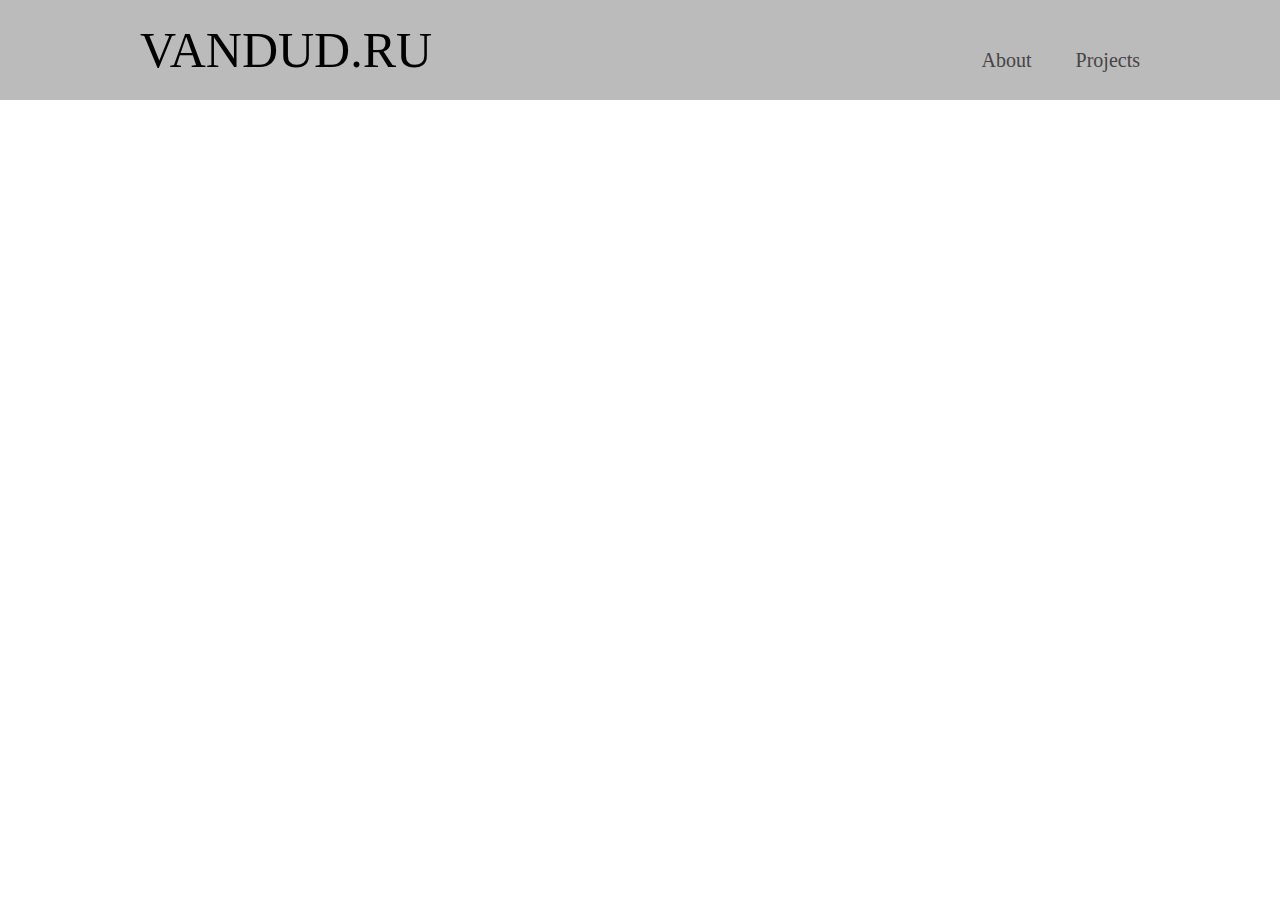
==== index.html @ b8656533 "first" ====
<!DOCTYPE html>
<html lang="ru">
<head>
    <meta charset="UTF-8">
    <title>VANDUD.RU</title>
    <link rel="stylesheet" href="styles/header-footer-style.css">
    <link rel="stylesheet" href="styles/reset.css">
</head>
<body>
    <header>
        <h1>VANDUD.RU</h1>
        <div id="headListWrap">
            <a href="#" class="headItems">About</a>
            <a href="#" class="headItems">Projects</a>
        </div>
    </header>
    <div id="content"></div>
    <footer>
        <p id="infoInFooter"></p>
    </footer>
</body>
</html>
---- styles/header-footer-style.css ----
html {
    font-family: serif;
}

body {
    width: 100%;
    height: 100%;
}

header {
    width: 100%;
    height: 100px;
    background-color: #bbb;
    overflow: hidden;
}

header>h1 {
    font-size: 50px;
    font-family: "Tahoma";
    
    float: left;
    margin-left: 140px;
    margin-top: 25px;
}

#headListWrap {
    float: right;
    margin-right: 140px;
    margin-top: 50px;
}

.headItems {
    font-family: "Tahoma";
    font-size: 20px;
    margin-left: 40px;
    text-decoration: none;
}

.headItems:link {
    color: #444;
}

.headItems:visited {
    color: #444;
}

.headItems:hover {
    color: #888;
}

.headItems:active {
    color: #444;
}
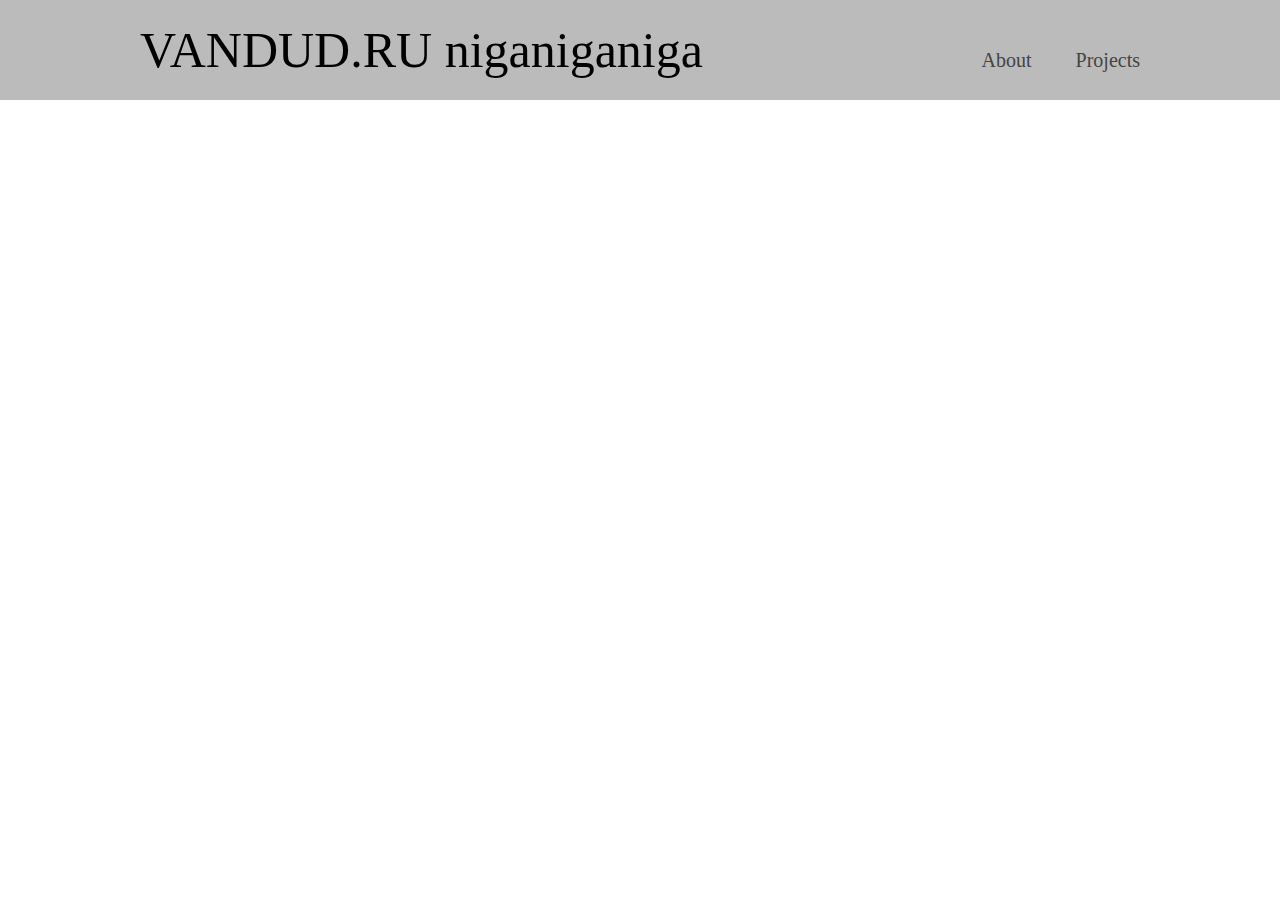
==== commit 674c85b4: "test of git on command line" ====
--- a/index.html
+++ b/index.html
@@ -8,7 +8,7 @@
 </head>
 <body>
     <header>
-        <h1>VANDUD.RU</h1>
+        <h1>VANDUD.RU niganiganiga</h1>
         <div id="headListWrap">
             <a href="#" class="headItems">About</a>
             <a href="#" class="headItems">Projects</a>
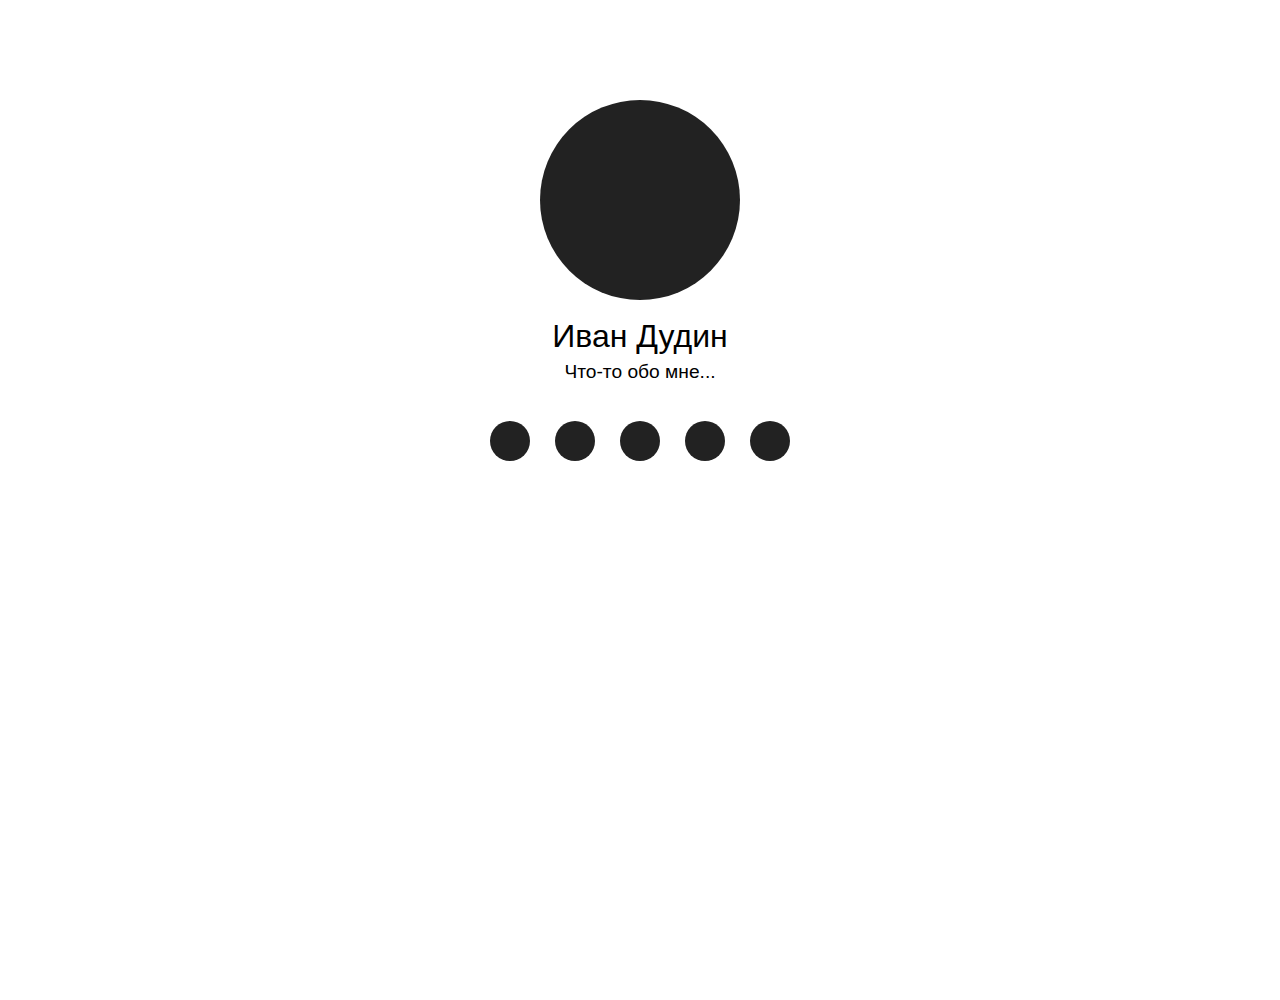
==== commit 645624b5: "new design" ====
--- a/index.html
+++ b/index.html
@@ -2,21 +2,20 @@
 <html lang="ru">
 <head>
     <meta charset="UTF-8">
-    <title>VANDUD.RU</title>
-    <link rel="stylesheet" href="styles/header-footer-style.css">
-    <link rel="stylesheet" href="styles/reset.css">
+    <title>vandud</title>
+    <link rel="stylesheet" href="styles/style-index.css">
+    <link rel="stylesheet" href="styles/style-reset.css">
 </head>
 <body>
-    <header>
-        <h1>VANDUD.RU niganiganiga</h1>
-        <div id="headListWrap">
-            <a href="#" class="headItems">About</a>
-            <a href="#" class="headItems">Projects</a>
-        </div>
-    </header>
-    <div id="content"></div>
-    <footer>
-        <p id="infoInFooter"></p>
-    </footer>
+  <div id="avatar"></div>
+  <h1 id="name">Иван Дудин</h1>
+  <h3 id="status">Что-то обо мне...</h3>
+  <div id="links">
+    <div class="links"></div>
+    <div class="links"></div>
+    <div class="links"></div>
+    <div class="links"></div>
+    <div class="links"></div>
+  </div>
 </body>
-</html>+</html>
--- a/styles/style-index.css
+++ b/styles/style-index.css
@@ -0,0 +1,50 @@
+html {
+  width: 100%;
+  height: 100%;
+}
+
+body {
+  width: 100%;
+  height: 100%;
+}
+
+#avatar {
+  width: 200px;
+  height: 200px;
+  margin: 100px auto 0 auto;
+  border-radius: 50%;
+
+  background-color: #222;
+}
+
+#name {
+  font-size: 2em;
+  text-align: center;
+  font-family: sans-serif;
+  width: 300px;
+  margin: 20px auto 10px auto;
+}
+
+#status {
+  font-size: 1.2em;
+  text-align: center;
+  font-family: sans-serif;
+  width: 300px;
+  margin: auto;
+}
+
+#links {
+  width: 300px;
+  display: flex;
+  flex-direction: row;
+  justify-content: space-between;
+  margin: 40px auto;
+}
+
+.links {
+  width: 40px;
+  height: 40px;
+  border-radius: 50%;
+
+  background-color: #222;
+}
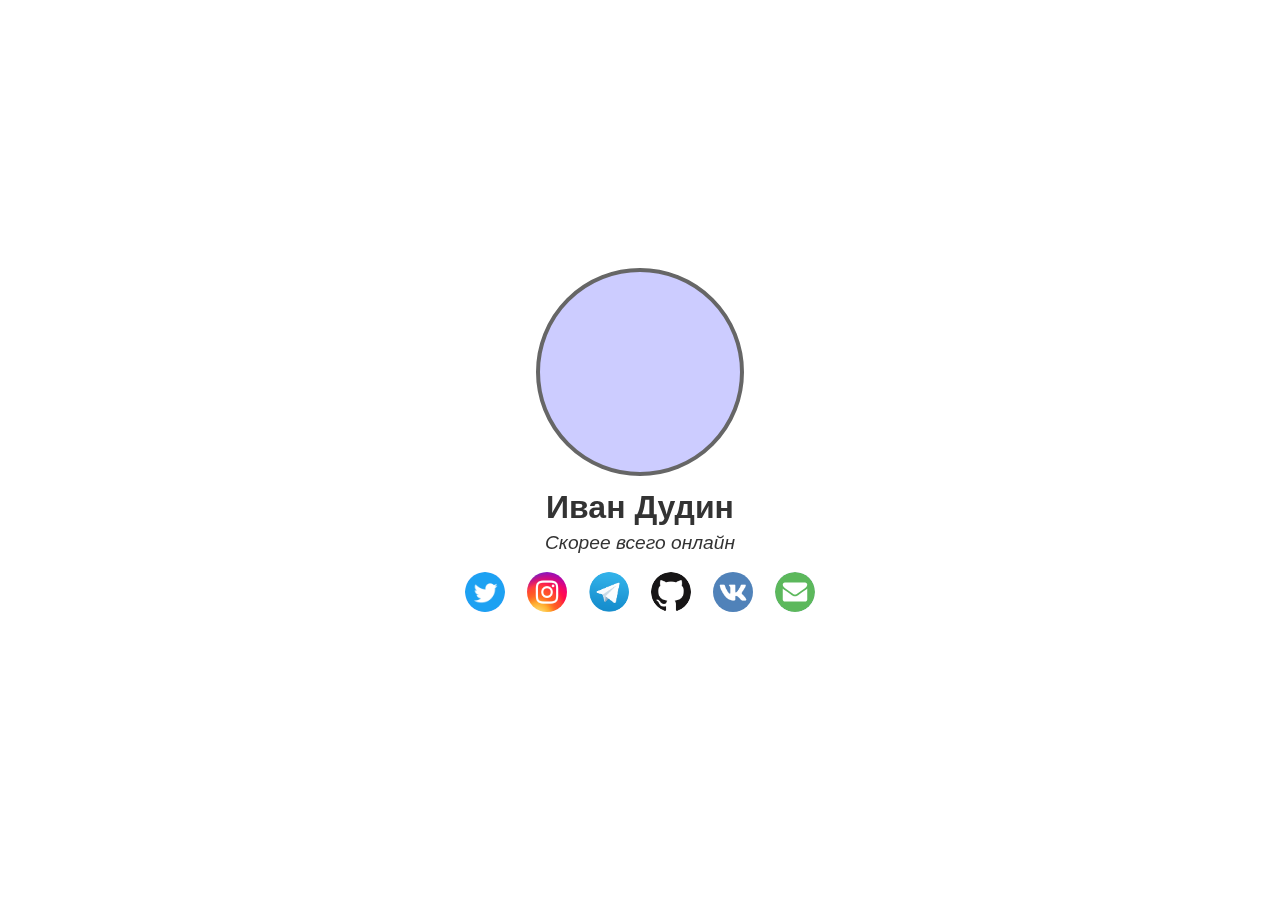
==== commit d157a8c2: "10.11.2017(dd.mm.yyyy)" ====
--- a/index.html
+++ b/index.html
@@ -7,15 +7,18 @@
     <link rel="stylesheet" href="styles/style-reset.css">
 </head>
 <body>
-  <div id="avatar"></div>
-  <h1 id="name">Иван Дудин</h1>
-  <h3 id="status">Что-то обо мне...</h3>
-  <div id="links">
-    <div class="links"></div>
-    <div class="links"></div>
-    <div class="links"></div>
-    <div class="links"></div>
-    <div class="links"></div>
+  <div id="wrap">
+    <div id="avatar"></div>
+    <h1 id="name">Иван Дудин</h1>
+    <h3 id="status">Скорее всего онлайн</h3>
+    <div id="links">
+      <a href="https://twitter.com/drvandud" class="links" id="twitter"></a>
+      <a href="https://www.instagram.com/van.dud/" class="links" id="instagram"></a>
+      <a href="https://t.me/VanDud" class="links" id="telegram"></a>
+      <a href="https://github.com/vandud" class="links" id="github"></a>
+      <a href="https://vk.com/nigamazafaka_vandudzdes_zdesvse" class="links" id="vk"></a>
+      <a href="mailto:vandud@vandud.ru" class="links" id="mail"></a>
+    </div>
   </div>
 </body>
 </html>
--- a/styles/style-index.css
+++ b/styles/style-index.css
@@ -6,39 +6,63 @@
 body {
   width: 100%;
   height: 100%;
+  position: fixed;
+  top: 0;
+  left: 0;
+  display: flex;
+  align-items: center;
+  align-content: center;
+  justify-content: center;
+  overflow: auto;
+}
+
+#wrap {
+  display: block;
 }
 
 #avatar {
   width: 200px;
   height: 200px;
-  margin: 100px auto 0 auto;
+  border-width: 4px;
+  border-style: solid;
+  border-color: #666;
   border-radius: 50%;
+  margin: auto;
+  background-image: url(https://pbs.twimg.com/profile_images/873638406785564673/j_3pIm1v_400x400.jpg);
+  background-size: contain;
 
-  background-color: #222;
+
+  background-color: #ccf;
 }
 
 #name {
   font-size: 2em;
+  font-weight: bold;
   text-align: center;
   font-family: sans-serif;
+  color: #333;
   width: 300px;
-  margin: 20px auto 10px auto;
+  margin: auto;
+  margin-top: 15px;
+  margin-bottom: 10px;
 }
 
 #status {
   font-size: 1.2em;
   text-align: center;
   font-family: sans-serif;
+  color: #333;
+  font-style: oblique;
   width: 300px;
   margin: auto;
 }
 
 #links {
-  width: 300px;
+  width: 350px;
   display: flex;
   flex-direction: row;
   justify-content: space-between;
-  margin: 40px auto;
+  margin: 20px auto;
 }
 
 .links {
@@ -46,5 +70,37 @@
   height: 40px;
   border-radius: 50%;
 
-  background-color: #222;
+  background-color: #ccf;
 }
+
+#twitter {
+  background-image: url(../logo/twitter.png);
+  background-size: contain;
+}
+
+#vk {
+  background-image: url(../logo/vk.png);
+  background-size: contain;
+}
+
+#instagram {
+  background-image: url(../logo/instagram.png);
+  background-size: contain;
+}
+
+#telegram {
+  background-image: url(../logo/telegram.png);
+  background-size: 120%;
+  background-position: center;
+}
+
+#github {
+  background-color: white;
+  background-image: url(../logo/github.png);
+  background-size: contain;
+}
+
+#mail {
+  background-image: url(../logo/mail.svg);
+  background-size: contain;
+}
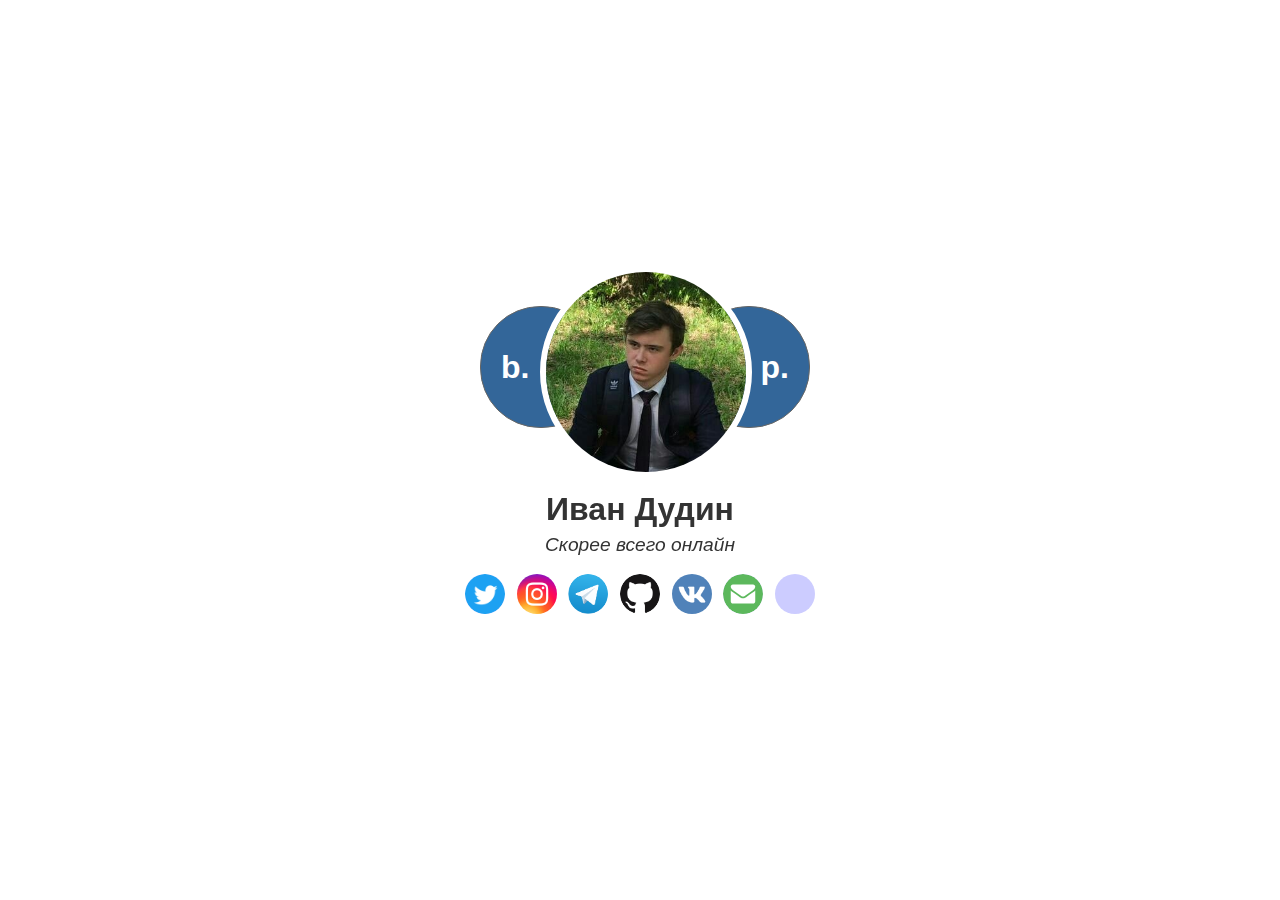
==== commit eed579d0: "Добавил две ссылки .b и .p" ====
--- a/index.html
+++ b/index.html
@@ -7,17 +7,23 @@
     <link rel="stylesheet" href="styles/style-reset.css">
 </head>
 <body>
-  <div id="wrap">
-    <div id="avatar"></div>
+  <div id="main_wrap">
+    <div id="menu_and_avatar">
+      <a href="#" id="blog">b.</a>
+      <img src="img/vandud.jpg" id="avatar"></img>
+      <a href="#" id="projects">p.</a>
+    </div>
     <h1 id="name">Иван Дудин</h1>
     <h3 id="status">Скорее всего онлайн</h3>
     <div id="links">
       <a href="https://twitter.com/drvandud" class="links" id="twitter"></a>
       <a href="https://www.instagram.com/van.dud/" class="links" id="instagram"></a>
-      <a href="https://t.me/VanDud" class="links" id="telegram"></a>
+      <a href="https://t.me/vandud" class="links" id="telegram"></a>
       <a href="https://github.com/vandud" class="links" id="github"></a>
       <a href="https://vk.com/nigamazafaka_vandudzdes_zdesvse" class="links" id="vk"></a>
       <a href="mailto:vandud@vandud.ru" class="links" id="mail"></a>
+      
+      <a href="#" class="links" id="facebook"></a>
     </div>
   </div>
 </body>
--- a/styles/style-index.css
+++ b/styles/style-index.css
@@ -16,23 +16,94 @@
   overflow: auto;
 }
 
-#wrap {
+#main_wrap {
   display: block;
+}
+
+#menu_and_avatar {
+  width: 500px;
+  height: 212px;
+  margin: auto;
+  position: relative;
+}
+
+#blog {
+  width: 100px;
+  height: 120px;
+  display: block;
+  position: absolute;
+  top: 40px;
+  left: 90px;
+  z-index: 9;
+
+  text-align: left;
+  line-height: 120px;
+  padding-left: 20px;
+  text-decoration: none;
+  color: #fff;
+  font-size: 2em;
+  font-family: sans-serif;
+  font-weight: bold;
+
+  background-color: #369;
+  border-width: 1px;
+  border-style: solid;
+  border-color: #666;
+  border-radius: 60px;
+
+  transition: width 1s, left 1s;
+}
+
+#blog:hover {
+  width: 180px;
+  left: 30px;
 }
 
 #avatar {
   width: 200px;
   height: 200px;
-  border-width: 4px;
+  display: block;
+  position: absolute;
+  left: 50%;
+  margin-left: -100px;
+  z-index: 10;
+
+  border-width: 6px;
+  border-style: solid;
+  border-color: #fff;
+  border-radius: 50%;
+}
+
+#projects {
+  width: 100px;
+  height: 120px;
+  display: block;
+  position: absolute;
+  top: 40px;
+  right: 80px;
+  z-index: 9;
+
+  text-align: right;
+  line-height: 120px;
+  padding-right: 20px;
+  text-decoration: none;
+  color: #fff;
+  font-size: 2em;
+  font-family: sans-serif;
+  font-weight: bold;
+
+  background-color: #369;
+  border-width: 1px;
   border-style: solid;
   border-color: #666;
-  border-radius: 50%;
-  margin: auto;
-  background-image: url(https://pbs.twimg.com/profile_images/873638406785564673/j_3pIm1v_400x400.jpg);
-  background-size: contain;
+  border-radius: 60px;
 
+  transition: width 1s, right 1s;
+}
 
-  background-color: #ccf;
+#projects:hover {
+  width: 180px;
+  right: 30px;
 }
 
 #name {
